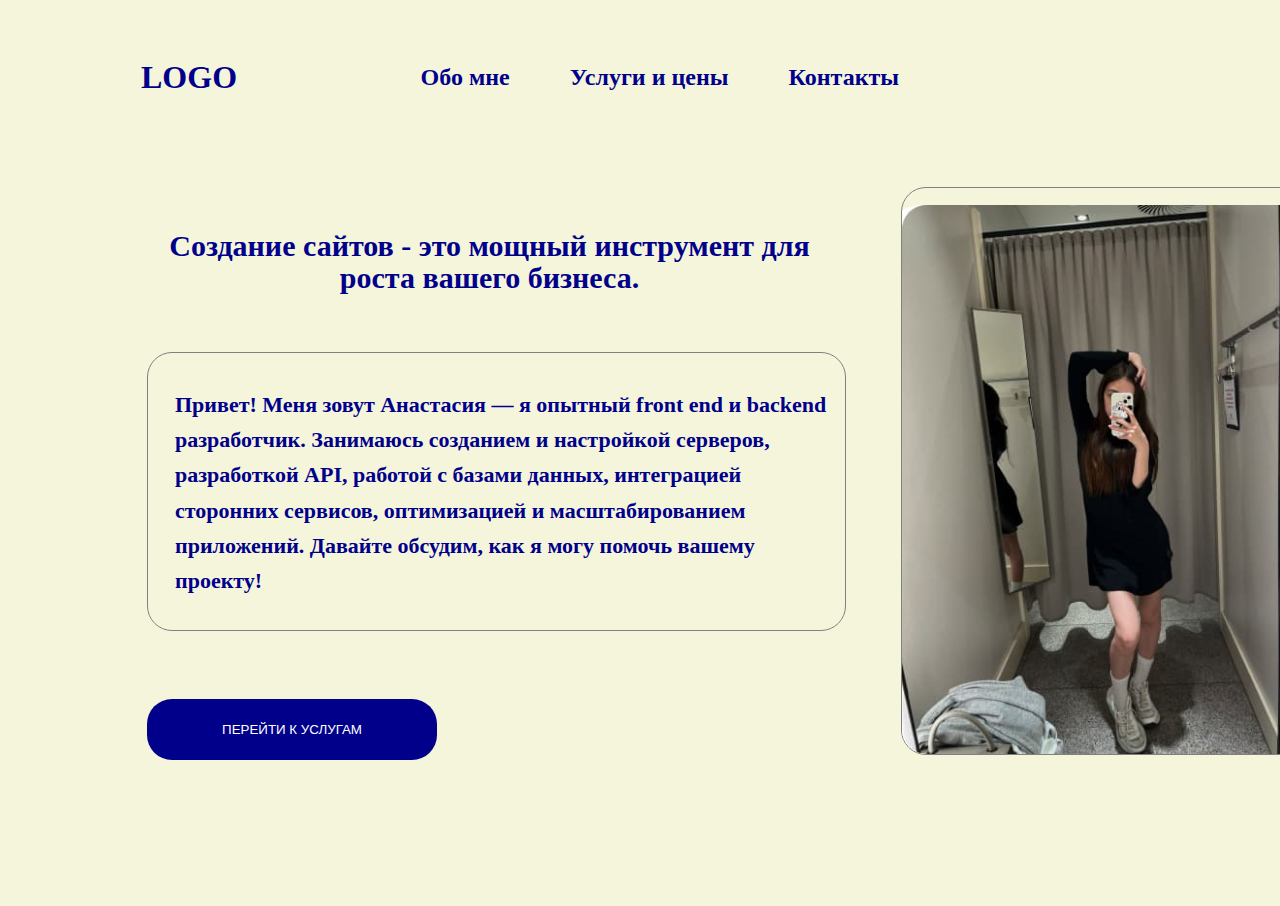
==== index.html @ cecba31b "update" ====
<!DOCTYPE html>
<html lang="en">
<head>
    <meta charset="UTF-8">
    <meta name="viewport" content="width=device-width, initial-scale=1.0">
    <title>Resume</title>
    <link rel="stylesheet" href="styles.css">
</head>
<body>
    <header class="container">
        <div class="header">
            <a class="logo" href="">LOGO</a>
            <nav>
                <ul class="list-links">
                    <li class="link"><a href="">Обо мне</a></li>
                    <li class="link"><a href="">Услуги и цены</a></li>
                    <li class="link"><a href="">Контакты</a></li>
                </ul>
            </nav>
            <!-- <address>
                <ul class="social-list-links">
                    <li class=""><a href="link-social-icon">
                        <svg>
                            <use></use>
                        </svg>
                    </a>
                    </li>
                    <li><a href="link-social-icon">
                        <svg class="background-link" width="10" height="10">
                            <use href="/symbol-defs.svg#icon-email"></use>
                        </svg>
                    </a></li>
                    <li><a href="link-social-icon">
                        <svg>
                            <use></use>
                        </svg>
                    </a></li>
                </ul>
            </address> -->
        </div>
    </header>
    <section class="container hero">
        <div class="right-side">
            <h1 class="name">Создание сайтов - это мощный инструмент для роста вашего бизнеса.</h1>
            <p class="text">Привет! Меня зовут Анастасия — я опытный front end и backend разработчик. Занимаюсь созданием и настройкой серверов, разработкой API, работой с базами данных, интеграцией сторонних сервисов, оптимизацией и масштабированием приложений. Давайте обсудим, как я могу помочь вашему проекту!</p>
            <button class="button-hero"  type="submit">ПЕРЕЙТИ К УСЛУГАМ</button>
        </div>
        <div class="left-side">
        <img class="photo-hero" src="./img/photo_2024-06-26 00.06.32 (1).jpg">
        </div>

    </section>
</body>
</html>
---- styles.css ----
body {
    background-color: #F5F5DC;
    color: #00008B;
}

h1,h2,h3,h4,h5,h6,p {
    margin-top: 0;
    margin-bottom: 0;
}

.container { 
    min-width: 1158px;
    padding-left: 15px;
    padding-right: 15px;
  }
/* List  */
ul, ol {
    list-style-type: none;
    margin-top: 0;
    margin-bottom: 0;
    padding-left: 0;
}

img {
    display: block;
    max-width: 100%;
    height: auto;
}

button {
    cursor: pointer;
}

a {
    text-decoration: none;
    color: inherit;
}

.header {
    display: flex;
    justify-content: space-between;
    align-items: center;
}

.logo {
    display: flex;
    padding-top: 45px;
    padding-left: 118px;
    font-family: Playfair Display;
    font-size: 32px;
    font-weight: 700;
    line-height: 48px;
    text-align: center;

    transition: color 250ms cubic-bezier(0.4, 0, 0.2, 1);
}

.logo:hover,
.logo:active,
.logo:focus {
    color: #8686b8;
}

.list-links {
    display: flex;
    padding-top: 45px;
    padding-right: 358px;
    gap: 60px;
}

.link {
font-family: Gilroy;
font-size: 24px;
font-weight: 800;
line-height: 36px;
text-align: center;

transition: color 250ms cubic-bezier(0.4, 0, 0.2, 1);
}

.link:hover,
.link:active,
.link:focus {
    color: #8686b8;
}

.hero {
    display: flex;
}

.name {
    padding-top: 129px;
    width: 703px;
    padding-left: 115px;
    font-family: Gilroy;
    font-size: 30px;
    font-weight: 900;
    line-height: 31.5px;
    text-align: center;
}

.text {
width: 660px;
font-family: Gilroy;
font-size: 22px;
font-weight: 600;
line-height: 35.2px;
text-align: left;
padding-top: 34px;
margin-top: 59px;
margin-left: 124px;
border: 1px solid gray;
border-radius: 25px;
padding-left: 27px;
padding-right: 10px;
padding-bottom: 32px;
}

.button-hero {
    width: 290px;
    color: white;
    background-color: #00008B;
    border-radius: 25px;
    padding: 23px 70px;
    border: none;
    margin-left: 124px;
    margin-top: 68px;
}

.photo-hero {
    border-radius: 25px;
    margin-left: 55px;
    margin-top: 86px;
    border: 1px solid gray;
    padding-top: 17px;
    padding-right: 18px;
    margin-bottom: 143px;
}

img {
    border-radius: 25px;
}
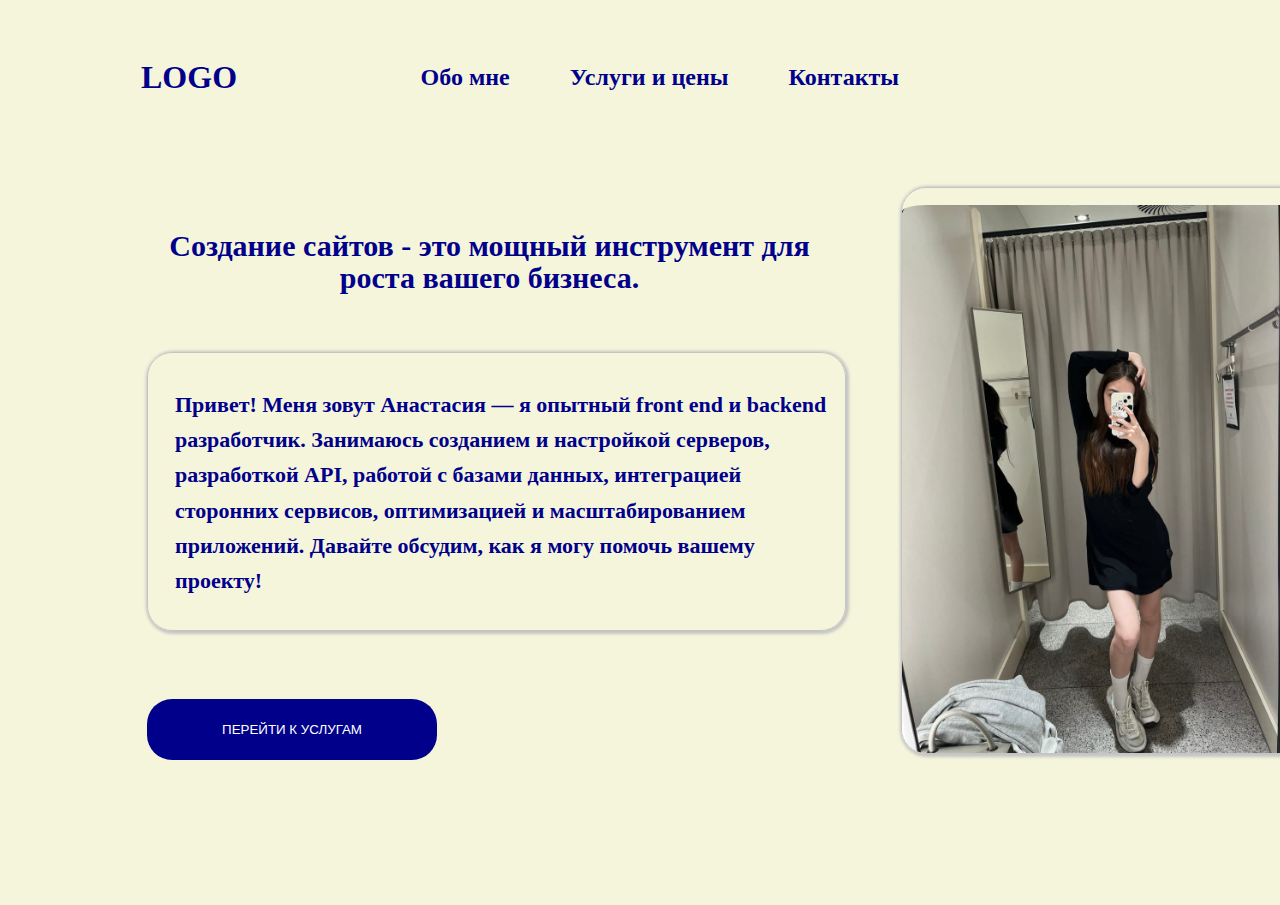
==== commit 32fc1635: "update all" ====
--- a/index.html
+++ b/index.html
@@ -25,8 +25,8 @@
                         </svg>
                     </a>
                     </li>
-                    <li><a href="link-social-icon">
-                        <svg class="background-link" width="10" height="10">
+                    <li class="social-list-items1"><a href="link-social-icon">
+                        <svg class="background-link" width="20" height="20">
                             <use href="/symbol-defs.svg#icon-email"></use>
                         </svg>
                     </a></li>
@@ -36,7 +36,7 @@
                         </svg>
                     </a></li>
                 </ul>
-            </address> -->
+            </address>   -->
         </div>
     </header>
     <section class="container hero">
@@ -46,7 +46,7 @@
             <button class="button-hero"  type="submit">ПЕРЕЙТИ К УСЛУГАМ</button>
         </div>
         <div class="left-side">
-        <img class="photo-hero" src="./img/photo_2024-06-26 00.06.32 (1).jpg">
+        <img class="photo-hero" src="./img/myfoto.jpg" width="424">
         </div>
 
     </section>
--- a/styles.css
+++ b/styles.css
@@ -43,8 +43,8 @@
 }
 
 .logo {
+    padding-top: 45px;
     display: flex;
-    padding-top: 45px;
     padding-left: 118px;
     font-family: Playfair Display;
     font-size: 32px;
@@ -109,11 +109,12 @@
 padding-top: 34px;
 margin-top: 59px;
 margin-left: 124px;
-border: 1px solid gray;
+border: 1px solid #C4C4C4;
 border-radius: 25px;
 padding-left: 27px;
 padding-right: 10px;
 padding-bottom: 32px;
+box-shadow: 1px 1px 3px 2px #C4C4C4;
 }
 
 .button-hero {
@@ -125,18 +126,30 @@
     border: none;
     margin-left: 124px;
     margin-top: 68px;
+
+    transition: color 250ms cubic-bezier(0.4, 0, 0.2, 1);
 }
+
+.button-hero:active,
+.button-hero:focus,
+.button-hero:hover {
+    background-color: #8686b8;
+}
+
 
 .photo-hero {
     border-radius: 25px;
     margin-left: 55px;
     margin-top: 86px;
-    border: 1px solid gray;
     padding-top: 17px;
     padding-right: 18px;
     margin-bottom: 143px;
+    box-shadow: 1px 1px 3px 2px #C4C4C4;
+    border: 1px solid #C4C4C4;
 }
 
-img {
-    border-radius: 25px;
-}+
+
+
+
+
